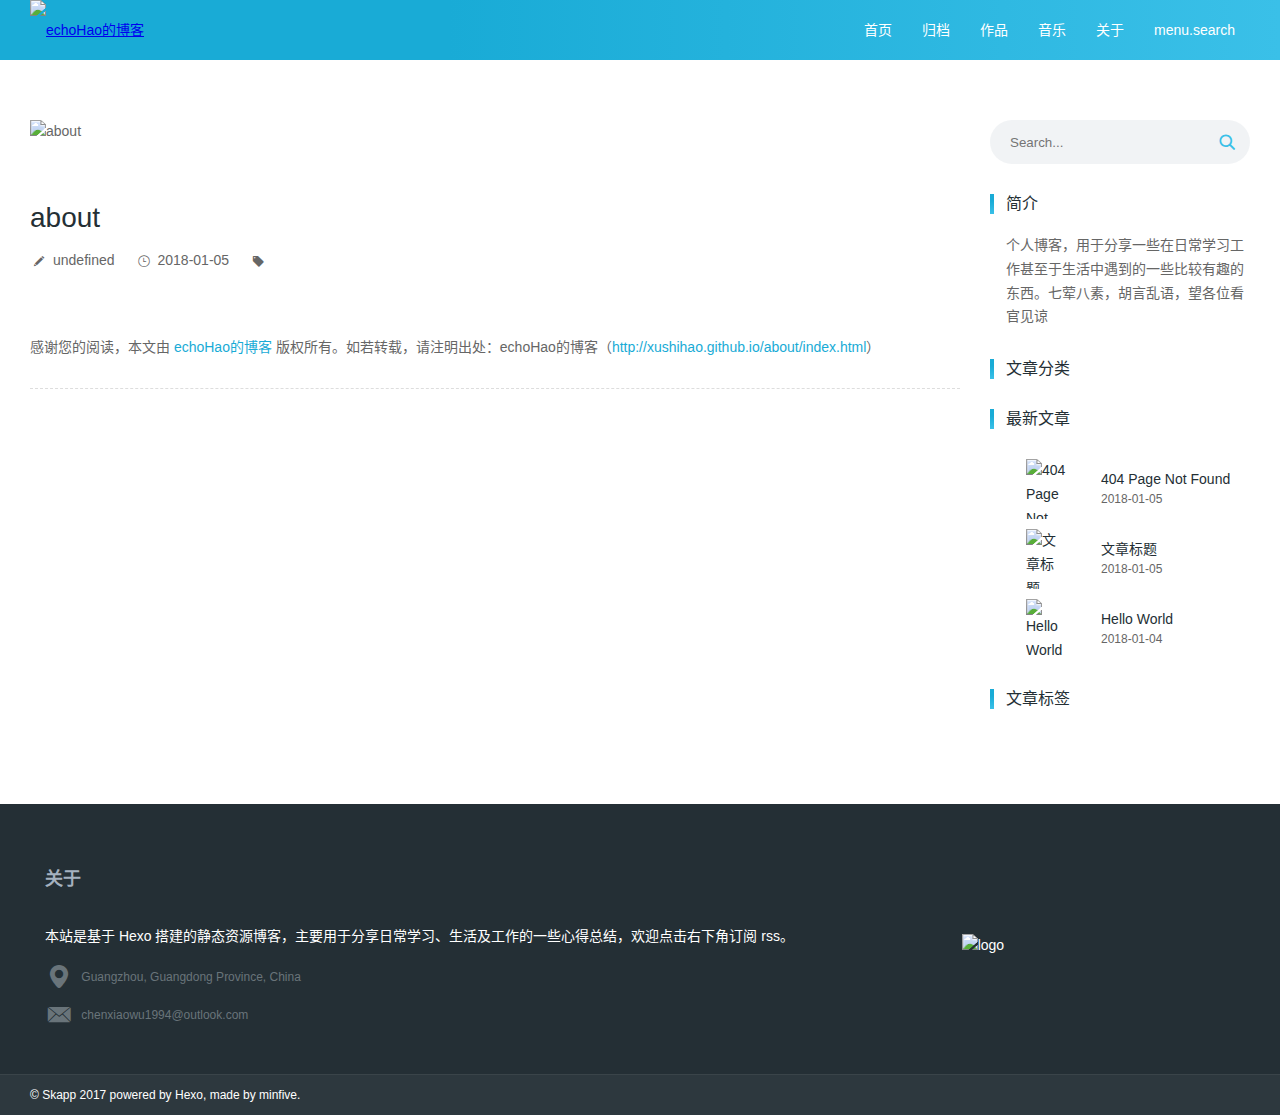
==== about/index.html @ d24c5138 "Site updated: 2018-01-05 17:15:19" ====
<!DOCTYPE html><html lang="zh-cn"><head><meta charset="utf-8"><title>about | echoHao的博客</title><meta http-equiv="X-UA-Compatible" content="IE=Edge,chrome=1"><meta name="viewport" content="width=device-width,initial-scale=1,maximum-scale=1,user-scalable=no"><meta name="format-detection" content="telephone=no"><meta name="author" content="xushihao"><meta name="designer" content="minfive"><meta name="keywords" content="minfive, minfive blog, 前端博客, 前端, 程序员, 前端开发, 全栈开发, node.js, javascript"><meta name="description" content="个人博客，用于分享一些在日常学习工作甚至于生活中遇到的一些比较有趣的东西。七荤八素，胡言乱语，望各位看官见谅"><meta name="apple-mobile-web-app-capable" content="yes"><meta name="apple-mobile-web-app-status-bar-style" content="black"><meta name="format-detection" content="telephone=yes"><meta name="mobile-web-app-capable" content="yes"><meta name="robots" content="all"><link rel="canonical" href="http://xushihao.github.io/about/index.html"><link rel="icon" type="image/png" href="http://oo12ugek5.bkt.clouddn.com/blog/images/favicon.ico" sizes="32x32"><link rel="stylesheet" href="/scss/base/index.css"><link rel="alternate" href="/atom.xml" title="echoHao的博客"><link rel="stylesheet" href="/scss/views/page/post.css"></head><body ontouchstart><div id="page-loading" class="page page-loading" style="background-image:url(http://oo12ugek5.bkt.clouddn.com/blog/images/loader.gif)"></div><div id="page" class="page js-hidden"><header class="page__small-header page__header--small"><nav class="page__navbar"><div class="page__container navbar-container"><a class="page__logo" href="/" title="echoHao的博客" alt="echoHao的博客"><img src="http://oo12ugek5.bkt.clouddn.com/images/logo-text-white.png" alt="echoHao的博客"></a><nav class="page__nav"><ul class="nav__list clearfix"><li class="nav__item"><a href="/" alt="首页" title="首页">首页</a></li><li class="nav__item"><a href="/archives" alt="归档" title="归档">归档</a></li><li class="nav__item"><a href="/demo" alt="作品" title="作品">作品</a></li><li class="nav__item"><a href="/music" alt="音乐" title="音乐">音乐</a></li><li class="nav__item"><a href="/about" alt="关于" title="关于">关于</a></li><li class="nav__item"><a href="/search" alt="menu.search" title="menu.search">menu.search</a></li></ul></nav><button class="page__menu-btn" type="button"><i class="iconfont icon-menu"></i></button></div></nav></header><main class="page__container page__main"><div class="page__content"><article class="page__post"><div class="post__cover"><img src="http://oo12ugek5.bkt.clouddn.com/images/default_cover.png" alt="about"></div><header class="post__info"><h1 class="post__title">about</h1><div class="post__mark"><div class="mark__block"><i class="mark__icon iconfont icon-write"></i><ul class="mark__list clearfix"><li class="mark__item"><a href="/">undefined</a></li></ul></div><div class="mark__block"><i class="mark__icon iconfont icon-time"></i><ul class="mark__list clearfix"><li class="mark__item"><span>2018-01-05</span></li></ul></div><div class="mark__block"><i class="mark__icon iconfont icon-tab"></i><ul class="mark__list clearfix"></ul></div></div></header><div class="post__content"><div class="post-announce">感谢您的阅读，本文由 <a href="http://xushihao.github.io">echoHao的博客</a> 版权所有。如若转载，请注明出处：echoHao的博客（<a href="http://xushihao.github.io/about/index.html">http://xushihao.github.io/about/index.html</a>）</div><div class="post__prevs"><div class="post__prev"></div><div class="post__prev post__prev--right"></div></div></div></article></div><aside class="page__sidebar"><form id="page-search-from" class="page__search-from" action="/search/"><label class="search-form__item"><input class="input" type="text" name="search" placeholder="Search..."> <i class="iconfont icon-search"></i></label></form><div class="sidebar__block"><h3 class="block__title">简介</h3><p class="block__text">个人博客，用于分享一些在日常学习工作甚至于生活中遇到的一些比较有趣的东西。七荤八素，胡言乱语，望各位看官见谅</p></div><div class="sidebar__block"><h3 class="block__title">文章分类</h3></div><div class="sidebar__block"><h3 class="block__title">最新文章</h3><ul class="block-list latest-post-list"><li class="latest-post-item"><a href="/2018/01/05/404/" title="404 Page Not Found"><div class="item__cover"><img src="http://oo12ugek5.bkt.clouddn.com/images/default_cover.png" alt="404 Page Not Found"></div><div class="item__info"><h3 class="item__title">404 Page Not Found</h3><span class="item__text">2018-01-05</span></div></a></li><li class="latest-post-item"><a href="/2018/01/05/文章标题/" title="文章标题"><div class="item__cover"><img src="http://oo12ugek5.bkt.clouddn.com/images/default_cover.png" alt="文章标题"></div><div class="item__info"><h3 class="item__title">文章标题</h3><span class="item__text">2018-01-05</span></div></a></li><li class="latest-post-item"><a href="/2018/01/04/hello-world/" title="Hello World"><div class="item__cover"><img src="http://oo12ugek5.bkt.clouddn.com/images/default_cover.png" alt="Hello World"></div><div class="item__info"><h3 class="item__title">Hello World</h3><span class="item__text">2018-01-04</span></div></a></li></ul></div><div class="sidebar__block"><h3 class="block__title">文章标签</h3><ul class="block-list tag-list clearfix"></ul></div></aside></main><footer class="page__footer"><section class="footer__top"><div class="page__container footer__container"><div class="footer-top__item footer-top__item--2"><h3 class="item__title">关于</h3><div class="item__content"><p class="item__text">本站是基于 Hexo 搭建的静态资源博客，主要用于分享日常学习、生活及工作的一些心得总结，欢迎点击右下角订阅 rss。</p><ul class="footer__contact-info"><li class="contact-info__item"><i class="iconfont icon-address"></i> <span>Guangzhou, Guangdong Province, China</span></li><li class="contact-info__item"><i class="iconfont icon-email2"></i> <span>chenxiaowu1994@outlook.com</span></li></ul></div></div><div class="footer-top__item footer__image"><img src="http://oo12ugek5.bkt.clouddn.com/images/qrcode.png" alt="logo" title="echoHao的博客"></div></div></section><section class="footer__bottom"><div class="page__container footer__container"><p class="footer__copyright">© <a href="https://github.com/Mrminfive/hexo-theme-skapp" target="_blank">Skapp</a> 2017 powered by <a href="http://hexo.io/" target="_blank">Hexo</a>, made by <a href="https://github.com/Mrminfive" target="_blank">minfive</a>.</p><ul class="footer__social-network clearfix"></ul></div></section></footer><div id="back-top" class="back-top back-top--hidden js-hidden"><i class="iconfont icon-top"></i></div></div><script src="/js/common.js"></script><script src="/js/page/post.js"></script><script async src="//dn-lbstatics.qbox.me/busuanzi/2.3/busuanzi.pure.mini.js"></script></body></html>
---- scss/base/index.css ----
@charset "UTF-8";@font-face{font-family:iconfont;src:url(../../fonts/iconfont.eot?t=1503327386217);src:url(../../fonts/iconfont.eot?t=1503327386217#iefix) format("embedded-opentype"),url(../../fonts/iconfont.woff?t=1503327386217) format("woff"),url(../../fonts/iconfont.ttf?t=1503327386217) format("truetype"),url(../../fonts/iconfont.svg?t=1503327386217#iconfont) format("svg")}.iconfont{font-family:iconfont!important;font-size:inherit;font-style:normal;-webkit-font-smoothing:antialiased;-moz-osx-font-smoothing:grayscale}.icon-enter:before{content:"\e608"}.icon-menu:before{content:"\e6c1"}.icon-eye:before{content:"\e6c0"}.icon-tab:before{content:"\e694"}.icon-twitter:before{content:"\e8aa"}.icon-search:before{content:"\e60d"}.icon-weibo:before{content:"\e67f"}.icon-comment:before{content:"\e69a"}.icon-time:before{content:"\e61e"}.icon-douban:before{content:"\e796"}.icon-zhihu:before{content:"\e619"}.icon-write:before{content:"\e605"}.icon-loader:before{content:"\e604"}.icon-address:before{content:"\e603"}.icon-share:before{content:"\e669"}.icon-like:before{content:"\e60f"}.icon-github:before{content:"\e600"}.icon-rss:before{content:"\e7ea"}.icon-email2:before{content:"\e63d"}.icon-next:before{content:"\e60c"}.icon-prev:before{content:"\e63f"}.icon-email:before{content:"\e665"}.icon-thanks:before{content:"\e6cc"}.icon-top:before{content:"\e6cd"}.icon-category:before{content:"\e622"}.icon-quotes:before{content:"\e63a"}.icon-facebook:before{content:"\e601"}.icon-in:before{content:"\e602"}*{box-sizing:border-box}body{margin:0;padding:0;font-family:-apple-system,BlinkMacSystemFont,"Segoe UI",Helvetica,Arial,"PingFang SC","Lantinghei SC","Microsoft Yahei","Hiragino Sans GB","Microsoft Sans Serif","WenQuanYi Micro Hei",sans;font-size:14px;color:#666;line-height:1.7;background-color:#fff}.link{font-size:inherit;text-decoration:none;transition:color .3s}.link:hover{color:#3ac0e8}.clearfix::after{content:'';display:table;clear:both}.js-open{display:block!important}.js-hidden{display:none!important}.js-ease-out-leave{transition:transform .5s ease-out,opacity .5s ease-out!important}.js-ease-out-enter-active{transform:translateY(0)!important;opacity:1!important}.js-ease-out-leave-active{transform:translateY(40px);opacity:0}@keyframes animations{0%{transform-origin:center bottom;transform:translateY(-80px) scale(0);opacity:0}25%{transform-origin:center bottom;transform:translateY(-120px) scale(.25);opacity:.25}60%{transform-origin:center;transform:translateY(0) scale(.6);opacity:.5}100%{transform-origin:center;transform:translateY(0) scale(1);opacity:1}}.js-animation{animation:animations 1s linear forwards}@media screen and (min-width:736px){body .page__main{padding-top:80px;padding-bottom:80px}}@media screen and (min-width:980px){body .page__container{width:950px}body .page__sidebar{width:260px;margin-top:0}body .page__content{-ms-flex:1;flex:1}}@media screen and (min-width:1280px){body .page__container{width:1250px}}.page{position:relative;display:-ms-flexbox;display:flex;-ms-flex-direction:column;flex-direction:column;min-height:100vh}.page__container{-ms-flex:1;flex:1;position:relative;width:100%;margin:0 auto;padding:0 15px}.page__main{display:-ms-flexbox;display:flex;-ms-flex-wrap:wrap;flex-wrap:wrap;padding-top:40px;padding-bottom:40px}.page__content{width:100%}.page__sidebar{width:100%;margin-top:60px}@media screen and (max-width:736px){body .page__header--small .nav__list{background:#19abd6;background:linear-gradient(to right,#19abd6 35%,#3ac0e8 100%)}body .page__menu-btn{display:inline-block}body .page__navbar{height:60px}body .page__nav{position:absolute;top:100%;left:0;width:100%;transform-origin:top;transform:translateY(-20%) scaleY(.8);opacity:0;z-index:-1;display:none}body .page__nav--open{transform:translateY(0) scaleY(1);opacity:1}body .page__nav .nav__list{border-top:1px solid rgba(255,255,255,.1);padding:0 15px}body .page__nav .nav__item{float:none;text-align:right;margin-top:10px}body .page__nav .nav__item>a{height:40px;line-height:40px}body .page__logo{margin:0}}.page__header{display:block;position:relative;height:350px;background:center no-repeat;background-size:cover;color:#fff}.page__header::before{content:'';position:absolute;height:100%;width:100%;background-color:rgba(64,84,90,.6)}.page__header--small .page__navbar{height:60px;background:#19abd6;background:linear-gradient(to right,#19abd6 35%,#3ac0e8 100%)}.page__header--small .page__logo{margin:0}.page__header--small .page__nav .nav__item a:hover{color:#0e627b}.page__small-header{height:40px}.page__navbar{position:fixed;top:0;left:0;width:100%;background-color:transparent;height:90px;transition:height .3s;z-index:100}.page__navbar .navbar-container{display:-ms-flexbox;display:flex;-ms-flex-pack:justify;justify-content:space-between;-ms-flex-align:center;align-items:center}.page__logo{display:block;height:60px;line-height:60px;margin:15px 0;text-align:center;transition:margin .3s}.page__logo>img{display:block;height:100%}.page__nav{transition:transform .3s,opacity .3s}.page__nav .nav__list{margin:0;padding:0;border-color:transparent;transition:border-color .3s}.page__nav .nav__item{float:left;list-style:none}.page__nav .nav__item>a{display:block;height:60px;line-height:60px;padding:0 15px;font-size:inherit;text-decoration:none;transition:color .3s;color:#fff}.page__nav .nav__item>a:hover{color:#19abd6}.page__info{position:absolute;left:0;top:calc(50% + 45px);transform:translateY(-50%);display:block;width:100%;text-align:center}.page__info .info__title{margin:0;font-size:30px;font-weight:700;line-height:1.1}.page__info .info__hr{margin:20px auto;height:2px;width:160px;border:0;color:#19abd6;background:#19abd6;background:linear-gradient(to right,#19abd6 35%,#3ac0e8 100%)}.page__info .info__desc{font-size:14px}.page__menu-btn{display:none;border:0;background:0 0;outline:0;-webkit-appearance:none;-moz-appearance:none;appearance:none;cursor:pointer;padding:10px;color:#fff;font-size:28px}.page__menu-btn>i{display:block}.page__paginator{margin-top:45px;line-height:1;text-align:center}.paginator__list{display:inline-block;margin:0;padding:0;list-style:none}.paginator__item{float:left}.paginator__item+.paginator__item{margin-left:5px}.paginator__item>a{display:block;height:32px;width:32px;text-align:center;line-height:32px;border-radius:50%;overflow:hidden;background-color:#d8e5f3;color:#40545a;text-decoration:none;transition:background .3s}.paginator__item>a:hover{background-color:#8ab1db}.paginator__item>span{display:block;height:32px;width:32px;text-align:center;line-height:32px;border-radius:50%;overflow:hidden;background-color:transparent;color:#40545a;text-decoration:none}.page__search-from{display:block;font-size:12px}.page__search-from .search-form__item{position:relative;display:block}.page__search-from .search-form__item>input{display:block;width:100%;height:44px;padding:8px 46px 8px 20px;outline:0;color:inherit;border:none;border-radius:22px;-webkit-appearance:none;-moz-appearance:none;appearance:none;background-color:rgba(164,177,191,.15);box-shadow:none;transition:box-shadow .3s}.page__search-from .search-form__item>input:focus,.page__search-from .search-form__item>input:hover{box-shadow:inset 0 0 0 2px #3ac0e8}.page__search-from .search-form__item>i{position:absolute;top:50%;right:14px;transform:translateY(-50%);font-size:18px;color:#3ac0e8}.sidebar__img{display:block;width:100%;max-width:240px;margin:0 auto 30px}.sidebar__img>img{display:block;width:100%;height:auto}.sidebar__block{position:relative;display:block;width:100%}.sidebar__block .block__title{position:relative;color:#242f35;font-size:16px;padding-left:16px;margin:30px auto 20px;font-weight:400;height:20px;line-height:20px}.sidebar__block .block__title:before{content:'';display:block;position:absolute;width:4px;height:100%;top:0;left:0;z-index:-1;background:#19abd6;background:linear-gradient(to bottom,#19abd6 35%,#3ac0e8 100%) left center no-repeat;background-size:100%}.sidebar__block .block__text{margin:0;padding-left:16px}.sidebar__block .block-list{margin:0;margin-top:30px;padding:0;padding-left:16px;width:100%;color:#242f35}.sidebar__block .block-list-item{list-style:none;width:100%;padding-bottom:10px;border-bottom:1px dotted #d8e5f3}.sidebar__block .block-list-item+.block-list-item{margin-top:10px}.sidebar__block .block-list-item .block-list-link{font-size:inherit;text-decoration:none;transition:color .3s;color:#242f35}.sidebar__block .block-list-item .block-list-link:hover{color:#19abd6}.sidebar__block .block-list-item .block-list-count{margin-left:5px;color:#19abd6}.sidebar__block .block-list-item .block-list-count::before{content:'('}.sidebar__block .block-list-item .block-list-count::after{content:')'}.sidebar__block .tag-list{margin-top:-5px;margin-right:-10px}.sidebar__block .tag-item{float:left;list-style:none;margin-right:10px;margin-top:5px}.sidebar__block .tag-link{display:block;height:34px;border:2px solid #d8e5f3;border-radius:34px;font-size:12px;line-height:24px;color:#242f35;padding:4px 10px;text-decoration:none;transition:color .3s,border-color .3s}.sidebar__block .tag-link:hover{color:#19abd6;border-color:#19abd6}.sidebar__block .latest-post-item{list-style:none;width:100%}.sidebar__block .latest-post-item+.latest-post-item{margin-top:10px}.sidebar__block .latest-post-item>a{display:-ms-flexbox;display:flex;-ms-flex-align:center;align-items:center;width:100%;text-decoration:none;color:#242f35}.sidebar__block .latest-post-item>a:hover .item__title{color:#19abd6}.sidebar__block .latest-post-item .item__cover{position:relative;display:block;width:80px;height:60px;overflow:hidden}.sidebar__block .latest-post-item .item__cover>img{position:absolute;top:50%;left:50%;transform:translate(-50%,-50%);display:block;height:100%}.sidebar__block .latest-post-item .item__info{display:block;width:calc(100% - 80px);padding:8px 15px;line-height:1.4}.sidebar__block .latest-post-item .item__title{margin:0;font-weight:400;font-size:14px;overflow:hidden;text-overflow:ellipsis;white-space:nowrap;transition:color .3s}.sidebar__block .latest-post-item .item__text{font-size:12px;color:#666;overflow:hidden;text-overflow:ellipsis;white-space:nowrap}@media screen and (max-width:980px){body .footer__bottom{padding:30px 0}body .footer__container{-ms-flex-direction:column;flex-direction:column}body .footer__copyright{margin-bottom:10px}}.footer__top{padding:30px 0;background-color:#242f35;border-bottom:1px solid rgba(255,255,255,.1);color:#fff}.footer__top .footer__container{-ms-flex-align:start;align-items:flex-start}.footer__bottom{display:block;background-color:#2d383e;color:#fff;padding:10px 0}.footer__bottom a{font-size:inherit;text-decoration:none;transition:color .3s;color:#fff}.footer__bottom a:hover{color:#19abd6}.footer__container{display:-ms-flexbox;display:flex;-ms-flex-pack:justify;justify-content:space-between;-ms-flex-align:center;align-items:center}.footer-top__item,.footer-top__item--2{-ms-flex:1;flex:1;width:100%;padding:0 15px 15px}.footer-top__item--2{-ms-flex:2;flex:2}.footer-top__item .item__title,.footer-top__item--2 .item__title{color:#a4b1bf;font-size:18px;margin:30px 0;text-transform:capitalize}.footer-top__list{list-style:none;margin:0;padding:0}.footer-top__list .list-item+.list-item{margin-top:12px}.footer-top__list .list-item>a{font-size:inherit;text-decoration:none;transition:color .3s;color:#fff}.footer-top__list .list-item>a:hover{color:#19abd6}.footer__contact-info{margin:0;padding:0;list-style:none;line-height:1}.footer__contact-info .contact-info__item{color:#69747a;font-size:12px}.footer__contact-info .contact-info__item+.contact-info__item{margin-top:10px}.footer__contact-info .contact-info__item i{font-size:28px;margin-right:5px;vertical-align:middle}.footer__contact-info .contact-info__item span{vertical-align:middle}.footer__image{display:-ms-flexbox;display:flex;-ms-flex-align:center;align-items:center;-ms-flex-pack:center;justify-content:center;-ms-flex-item-align:stretch;align-self:stretch}.footer__image>img{display:block;width:100%;height:auto;max-width:160px;margin-top:30px}.footer__copyright{margin:0;font-size:12px;text-align:center}.footer__social-network{margin:0;padding:0;list-style:none;font-size:24px;line-height:1.2}.footer__social-network .social-network__item{float:left;transition:transform .3s}.footer__social-network .social-network__item:hover{transform:rotate(360deg)}.footer__social-network .social-network__item+.social-network__item{margin-left:15px}.back-top{position:fixed;display:block;width:50px;height:50px;font-size:25px;right:1em;bottom:3em;text-align:center;color:#fff;transition:background .3s,opacity .3s;background:#19abd6;background:linear-gradient(to right,#19abd6 35%,#3ac0e8 100%);background-size:200% auto;border-radius:50%;cursor:pointer;opacity:1;z-index:100}.back-top:hover{background-position:right center}.back-top>i{display:inline-block;line-height:50px}.back-top--hidden{opacity:0}.page-loading{background:center no-repeat;background-size:auto}
---- scss/views/page/post.css ----
.clearfix::after{content:'';display:table;clear:both}@media screen and (min-width:980px){body .page__post{margin-right:30px}}.page__content{overflow:hidden}.post__cover{width:100%}.post__cover>img{display:block;width:100%}.post__info{margin:60px 0}.post__title{font-size:2em;color:#242f35;margin:.5em 0;font-weight:400;line-height:1}.post__mark{display:-ms-flexbox;display:flex;width:100%;-ms-flex-wrap:wrap;flex-wrap:wrap}.mark__block{display:-ms-flexbox;display:flex;-ms-flex-align:center;align-items:center;margin-right:15px}.mark__block .mark__icon{font-size:18px;margin-right:5px}.mark__block .mark__list{list-style:none;margin:0;padding:0}.mark__block .mark__item{float:left;margin-right:5px}.mark__block .mark__item>span{vertical-align:middle}.mark__block .mark__item>a{font-size:inherit;text-decoration:none;transition:color .3s;color:#666;vertical-align:middle}.mark__block .mark__item>a:hover{color:#19abd6}.mark__block .mark__item:not(:last-child)::after{display:inline-block;content:','}.post__content{word-wrap:break-word;overflow-wrap:break-word}.post__content h1{font-size:2em}.post__content h2{font-size:1.8em}.post__content h3{font-size:1.6em}.post__content h4{font-size:1.4em}.post__content h5{font-size:1.2em}.post__content h6{font-size:1em}.post__content a,.post__content abbr,.post__content acronym,.post__content address,.post__content applet,.post__content big,.post__content blockquote,.post__content body,.post__content caption,.post__content cite,.post__content code,.post__content dd,.post__content del,.post__content dfn,.post__content div,.post__content dl,.post__content dt,.post__content em,.post__content fieldset,.post__content form,.post__content h1,.post__content h2,.post__content h3,.post__content h4,.post__content h5,.post__content h6,.post__content html,.post__content iframe,.post__content img,.post__content ins,.post__content kbd,.post__content label,.post__content legend,.post__content li,.post__content object,.post__content ol,.post__content p,.post__content pre,.post__content q,.post__content s,.post__content samp,.post__content small,.post__content span,.post__content strike,.post__content strong,.post__content sub,.post__content sup,.post__content table,.post__content tbody,.post__content td,.post__content tfoot,.post__content th,.post__content thead,.post__content tr,.post__content tt,.post__content ul,.post__content var{margin:0;padding:0;border:0;outline:0;font-family:inherit;vertical-align:baseline}.post__content blockquote,.post__content dl,.post__content h1,.post__content h2,.post__content h3,.post__content h4,.post__content h5,.post__content h6,.post__content img,.post__content ol,.post__content p,.post__content ul{margin:0;outline:0;border:0}.post__content blockquote:not(:last-child),.post__content dl:not(:last-child),.post__content h1:not(:last-child),.post__content h2:not(:last-child),.post__content h3:not(:last-child),.post__content h4:not(:last-child),.post__content h5:not(:last-child),.post__content h6:not(:last-child),.post__content img:not(:last-child),.post__content ol:not(:last-child),.post__content p:not(:last-child),.post__content ul:not(:last-child){margin-bottom:21px}.post__content h1,.post__content h2,.post__content h3,.post__content h4,.post__content h5,.post__content h6{line-height:1;font-weight:400;color:#242f35;margin-top:35px}.post__content dl,.post__content ol,.post__content ul{padding-left:1.5em}.post__content blockquote{position:relative;padding:1.5em;border-left:5px solid #e4e4e4;background-color:rgba(164,177,191,.1);overflow:hidden}.post__content a{color:#19abd6;transition:color .3s;text-decoration:none}.post__content a:active,.post__content a:hover{color:#3ac0e8;text-decoration:underline}.post__content .highlight{background-color:#272822;margin:21px 0;color:#fff;padding:.5em;-webkit-overflow-scrolling:touch;overflow:auto}.post__content .highlight+.post__content .highlight{margin:10px 0}.post__content .highlight+.post__content .highlight:last-child{margin-bottom:21px}.post__content .highlight table{width:auto;margin:0;border:0}.post__content .highlight table tr td,.post__content .highlight table tr th{border:0;padding:0;background-color:transparent!important}.post__content .highlight .line{height:22px}.post__content .highlight .gutter pre{min-width:18px;margin-right:.8em;text-align:right;color:#8f908a}.post__content .highlight .code .tag .name{color:#f92672}.post__content .highlight .code .tag .attr{color:#74e22e}.post__content .highlight .code .tag .string{color:#e6db74}.post__content .highlight .code .comment{color:#75715e}.post__content .highlight .code .keyword{color:#66d9ef}.post__content .highlight .code .attr{color:#e6db74}.post__content .highlight .code .literal,.post__content .highlight .code .number{color:#ae81ff}.post__content .highlight .code .string{color:#e6db74}.post__content .highlight .code .built_in{color:#66d9ef}.post__content .highlight .code .function{color:#66d9ef}.post__content .highlight .code .function .params{color:#fd9720}.post__content code{padding:0 .4em;margin:0;background-color:rgba(27,31,35,.05);border-radius:3px;font-weight:400;word-break:break-all}.post__content hr{border:0;border-top:1px solid #e4e4e4;margin:1.5em 0}.post__content img{max-width:100%}.post__content img:not(:last-child){margin-bottom:10px}.post__content table{width:100%;border:1px solid #d8e5f3;border-collapse:collapse}.post__content table th{font-weight:700}.post__content table td,.post__content table th{padding:.5em;text-align:left;border:1px solid #ddd}.post__content table tbody>tr:nth-child(2n+1)>td{background-color:rgba(102,128,153,.05)}.post__content .post-announce{margin:2em 0}.post__content .post__prevs{display:-ms-flexbox;display:flex;width:100%;font-size:0;font-weight:700;padding-top:10px;border-top:1px dashed #ddd}.post__content .post__prev{-ms-flex:1 0 0;flex:1 0 0;overflow:hidden}.post__content .post__prev>a{font-size:14px;display:inline-block;max-width:100%;overflow:hidden;text-overflow:ellipsis;white-space:nowrap;color:#666;text-decoration:none;cursor:pointer;transition:color .3s;text-decoration:none}.post__content .post__prev>a.actived{color:#3ac0e8}.post__content .post__prev>a:active,.post__content .post__prev>a:hover{color:#3ac0e8}.post__content .post__prev>a>i{font-size:16px}.post__content .post__prev--right{text-align:right}
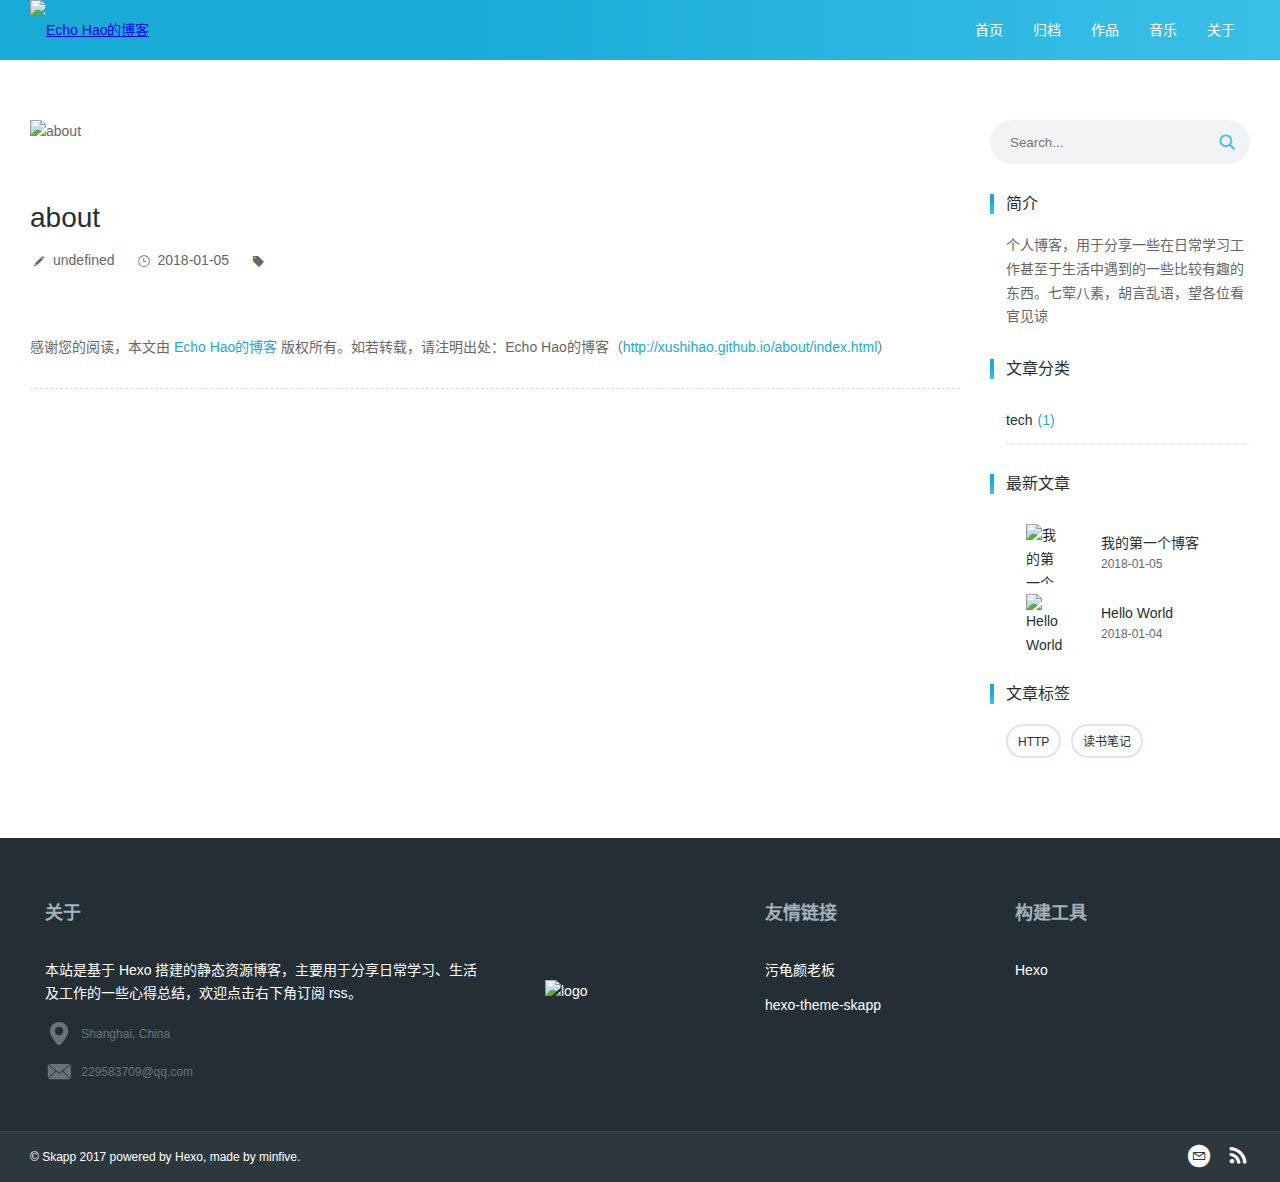
==== commit 0d5d436a: "Site updated: 2018-01-05 18:55:12" ====
--- a/about/index.html
+++ b/about/index.html
@@ -1 +1 @@
-<!DOCTYPE html><html lang="zh-cn"><head><meta charset="utf-8"><title>about | echoHao的博客</title><meta http-equiv="X-UA-Compatible" content="IE=Edge,chrome=1"><meta name="viewport" content="width=device-width,initial-scale=1,maximum-scale=1,user-scalable=no"><meta name="format-detection" content="telephone=no"><meta name="author" content="xushihao"><meta name="designer" content="minfive"><meta name="keywords" content="minfive, minfive blog, 前端博客, 前端, 程序员, 前端开发, 全栈开发, node.js, javascript"><meta name="description" content="个人博客，用于分享一些在日常学习工作甚至于生活中遇到的一些比较有趣的东西。七荤八素，胡言乱语，望各位看官见谅"><meta name="apple-mobile-web-app-capable" content="yes"><meta name="apple-mobile-web-app-status-bar-style" content="black"><meta name="format-detection" content="telephone=yes"><meta name="mobile-web-app-capable" content="yes"><meta name="robots" content="all"><link rel="canonical" href="http://xushihao.github.io/about/index.html"><link rel="icon" type="image/png" href="http://oo12ugek5.bkt.clouddn.com/blog/images/favicon.ico" sizes="32x32"><link rel="stylesheet" href="/scss/base/index.css"><link rel="alternate" href="/atom.xml" title="echoHao的博客"><link rel="stylesheet" href="/scss/views/page/post.css"></head><body ontouchstart><div id="page-loading" class="page page-loading" style="background-image:url(http://oo12ugek5.bkt.clouddn.com/blog/images/loader.gif)"></div><div id="page" class="page js-hidden"><header class="page__small-header page__header--small"><nav class="page__navbar"><div class="page__container navbar-container"><a class="page__logo" href="/" title="echoHao的博客" alt="echoHao的博客"><img src="http://oo12ugek5.bkt.clouddn.com/images/logo-text-white.png" alt="echoHao的博客"></a><nav class="page__nav"><ul class="nav__list clearfix"><li class="nav__item"><a href="/" alt="首页" title="首页">首页</a></li><li class="nav__item"><a href="/archives" alt="归档" title="归档">归档</a></li><li class="nav__item"><a href="/demo" alt="作品" title="作品">作品</a></li><li class="nav__item"><a href="/music" alt="音乐" title="音乐">音乐</a></li><li class="nav__item"><a href="/about" alt="关于" title="关于">关于</a></li><li class="nav__item"><a href="/search" alt="menu.search" title="menu.search">menu.search</a></li></ul></nav><button class="page__menu-btn" type="button"><i class="iconfont icon-menu"></i></button></div></nav></header><main class="page__container page__main"><div class="page__content"><article class="page__post"><div class="post__cover"><img src="http://oo12ugek5.bkt.clouddn.com/images/default_cover.png" alt="about"></div><header class="post__info"><h1 class="post__title">about</h1><div class="post__mark"><div class="mark__block"><i class="mark__icon iconfont icon-write"></i><ul class="mark__list clearfix"><li class="mark__item"><a href="/">undefined</a></li></ul></div><div class="mark__block"><i class="mark__icon iconfont icon-time"></i><ul class="mark__list clearfix"><li class="mark__item"><span>2018-01-05</span></li></ul></div><div class="mark__block"><i class="mark__icon iconfont icon-tab"></i><ul class="mark__list clearfix"></ul></div></div></header><div class="post__content"><div class="post-announce">感谢您的阅读，本文由 <a href="http://xushihao.github.io">echoHao的博客</a> 版权所有。如若转载，请注明出处：echoHao的博客（<a href="http://xushihao.github.io/about/index.html">http://xushihao.github.io/about/index.html</a>）</div><div class="post__prevs"><div class="post__prev"></div><div class="post__prev post__prev--right"></div></div></div></article></div><aside class="page__sidebar"><form id="page-search-from" class="page__search-from" action="/search/"><label class="search-form__item"><input class="input" type="text" name="search" placeholder="Search..."> <i class="iconfont icon-search"></i></label></form><div class="sidebar__block"><h3 class="block__title">简介</h3><p class="block__text">个人博客，用于分享一些在日常学习工作甚至于生活中遇到的一些比较有趣的东西。七荤八素，胡言乱语，望各位看官见谅</p></div><div class="sidebar__block"><h3 class="block__title">文章分类</h3></div><div class="sidebar__block"><h3 class="block__title">最新文章</h3><ul class="block-list latest-post-list"><li class="latest-post-item"><a href="/2018/01/05/404/" title="404 Page Not Found"><div class="item__cover"><img src="http://oo12ugek5.bkt.clouddn.com/images/default_cover.png" alt="404 Page Not Found"></div><div class="item__info"><h3 class="item__title">404 Page Not Found</h3><span class="item__text">2018-01-05</span></div></a></li><li class="latest-post-item"><a href="/2018/01/05/文章标题/" title="文章标题"><div class="item__cover"><img src="http://oo12ugek5.bkt.clouddn.com/images/default_cover.png" alt="文章标题"></div><div class="item__info"><h3 class="item__title">文章标题</h3><span class="item__text">2018-01-05</span></div></a></li><li class="latest-post-item"><a href="/2018/01/04/hello-world/" title="Hello World"><div class="item__cover"><img src="http://oo12ugek5.bkt.clouddn.com/images/default_cover.png" alt="Hello World"></div><div class="item__info"><h3 class="item__title">Hello World</h3><span class="item__text">2018-01-04</span></div></a></li></ul></div><div class="sidebar__block"><h3 class="block__title">文章标签</h3><ul class="block-list tag-list clearfix"></ul></div></aside></main><footer class="page__footer"><section class="footer__top"><div class="page__container footer__container"><div class="footer-top__item footer-top__item--2"><h3 class="item__title">关于</h3><div class="item__content"><p class="item__text">本站是基于 Hexo 搭建的静态资源博客，主要用于分享日常学习、生活及工作的一些心得总结，欢迎点击右下角订阅 rss。</p><ul class="footer__contact-info"><li class="contact-info__item"><i class="iconfont icon-address"></i> <span>Guangzhou, Guangdong Province, China</span></li><li class="contact-info__item"><i class="iconfont icon-email2"></i> <span>chenxiaowu1994@outlook.com</span></li></ul></div></div><div class="footer-top__item footer__image"><img src="http://oo12ugek5.bkt.clouddn.com/images/qrcode.png" alt="logo" title="echoHao的博客"></div></div></section><section class="footer__bottom"><div class="page__container footer__container"><p class="footer__copyright">© <a href="https://github.com/Mrminfive/hexo-theme-skapp" target="_blank">Skapp</a> 2017 powered by <a href="http://hexo.io/" target="_blank">Hexo</a>, made by <a href="https://github.com/Mrminfive" target="_blank">minfive</a>.</p><ul class="footer__social-network clearfix"></ul></div></section></footer><div id="back-top" class="back-top back-top--hidden js-hidden"><i class="iconfont icon-top"></i></div></div><script src="/js/common.js"></script><script src="/js/page/post.js"></script><script async src="//dn-lbstatics.qbox.me/busuanzi/2.3/busuanzi.pure.mini.js"></script></body></html>+<!DOCTYPE html><html lang="zh-cn"><head><meta charset="utf-8"><title>about | Echo Hao的博客</title><meta http-equiv="X-UA-Compatible" content="IE=Edge,chrome=1"><meta name="viewport" content="width=device-width,initial-scale=1,maximum-scale=1,user-scalable=no"><meta name="format-detection" content="telephone=no"><meta name="author" content="[object Object]"><meta name="designer" content="minfive"><meta name="keywords" content="minfive, minfive blog, 前端博客, 前端, 程序员, 前端开发, 全栈开发, node.js, javascript"><meta name="description" content="个人博客，用于分享一些在日常学习工作甚至于生活中遇到的一些比较有趣的东西。七荤八素，胡言乱语，望各位看官见谅"><meta name="apple-mobile-web-app-capable" content="yes"><meta name="apple-mobile-web-app-status-bar-style" content="black"><meta name="format-detection" content="telephone=yes"><meta name="mobile-web-app-capable" content="yes"><meta name="robots" content="all"><link rel="canonical" href="http://xushihao.github.io/about/index.html"><link rel="icon" type="image/png" href="http://oo12ugek5.bkt.clouddn.com/blog/images/favicon.ico" sizes="32x32"><link rel="stylesheet" href="/scss/base/index.css"><link rel="alternate" href="/atom.xml" title="Echo Hao的博客"><link rel="stylesheet" href="/scss/views/page/post.css"></head><body ontouchstart><div id="page-loading" class="page page-loading" style="background-image:url(http://oo12ugek5.bkt.clouddn.com/blog/images/loader.gif)"></div><div id="page" class="page js-hidden"><header class="page__small-header page__header--small"><nav class="page__navbar"><div class="page__container navbar-container"><a class="page__logo" href="/" title="Echo Hao的博客" alt="Echo Hao的博客"><img src="http://oo12ugek5.bkt.clouddn.com/images/logo-text-white.png" alt="Echo Hao的博客"></a><nav class="page__nav"><ul class="nav__list clearfix"><li class="nav__item"><a href="/" alt="首页" title="首页">首页</a></li><li class="nav__item"><a href="/archives" alt="归档" title="归档">归档</a></li><li class="nav__item"><a href="/demo" alt="作品" title="作品">作品</a></li><li class="nav__item"><a href="/music" alt="音乐" title="音乐">音乐</a></li><li class="nav__item"><a href="/about" alt="关于" title="关于">关于</a></li></ul></nav><button class="page__menu-btn" type="button"><i class="iconfont icon-menu"></i></button></div></nav></header><main class="page__container page__main"><div class="page__content"><article class="page__post"><div class="post__cover"><img src="http://oo12ugek5.bkt.clouddn.com/images/default_cover.png" alt="about"></div><header class="post__info"><h1 class="post__title">about</h1><div class="post__mark"><div class="mark__block"><i class="mark__icon iconfont icon-write"></i><ul class="mark__list clearfix"><li class="mark__item"><a href="/">undefined</a></li></ul></div><div class="mark__block"><i class="mark__icon iconfont icon-time"></i><ul class="mark__list clearfix"><li class="mark__item"><span>2018-01-05</span></li></ul></div><div class="mark__block"><i class="mark__icon iconfont icon-tab"></i><ul class="mark__list clearfix"></ul></div></div></header><div class="post__content"><div class="post-announce">感谢您的阅读，本文由 <a href="http://xushihao.github.io">Echo Hao的博客</a> 版权所有。如若转载，请注明出处：Echo Hao的博客（<a href="http://xushihao.github.io/about/index.html">http://xushihao.github.io/about/index.html</a>）</div><div class="post__prevs"><div class="post__prev"></div><div class="post__prev post__prev--right"></div></div></div></article></div><aside class="page__sidebar"><form id="page-search-from" class="page__search-from" action="/search/"><label class="search-form__item"><input class="input" type="text" name="search" placeholder="Search..."> <i class="iconfont icon-search"></i></label></form><div class="sidebar__block"><h3 class="block__title">简介</h3><p class="block__text">个人博客，用于分享一些在日常学习工作甚至于生活中遇到的一些比较有趣的东西。七荤八素，胡言乱语，望各位看官见谅</p></div><div class="sidebar__block"><h3 class="block__title">文章分类</h3><ul class="block-list"><li class="block-list-item"><a class="block-list-link" href="/categories/tech/">tech</a><span class="block-list-count">1</span></li></ul></div><div class="sidebar__block"><h3 class="block__title">最新文章</h3><ul class="block-list latest-post-list"><li class="latest-post-item"><a href="/2018/01/05/文章标题/" title="我的第一个博客"><div class="item__cover"><img src="http://oo12ugek5.bkt.clouddn.com/images/default_cover.png" alt="我的第一个博客"></div><div class="item__info"><h3 class="item__title">我的第一个博客</h3><span class="item__text">2018-01-05</span></div></a></li><li class="latest-post-item"><a href="/2018/01/04/hello-world/" title="Hello World"><div class="item__cover"><img src="http://oo12ugek5.bkt.clouddn.com/images/default_cover.png" alt="Hello World"></div><div class="item__info"><h3 class="item__title">Hello World</h3><span class="item__text">2018-01-04</span></div></a></li></ul></div><div class="sidebar__block"><h3 class="block__title">文章标签</h3><ul class="block-list tag-list clearfix"><li class="tag-item"><a class="tag-link" href="/tags/HTTP/">HTTP</a></li><li class="tag-item"><a class="tag-link" href="/tags/读书笔记/">读书笔记</a></li></ul></div></aside></main><footer class="page__footer"><section class="footer__top"><div class="page__container footer__container"><div class="footer-top__item footer-top__item--2"><h3 class="item__title">关于</h3><div class="item__content"><p class="item__text">本站是基于 Hexo 搭建的静态资源博客，主要用于分享日常学习、生活及工作的一些心得总结，欢迎点击右下角订阅 rss。</p><ul class="footer__contact-info"><li class="contact-info__item"><i class="iconfont icon-address"></i> <span>Shanghai, China</span></li><li class="contact-info__item"><i class="iconfont icon-email2"></i> <span>229583709@qq.com</span></li></ul></div></div><div class="footer-top__item footer__image"><img src="http://ws1.sinaimg.cn/large/006iZ6XHgy1fn5wvgtn4fj30ad0adgml.jpg" alt="logo" title="Echo Hao的博客"></div><div class="footer-top__item"><h3 class="item__title">友情链接</h3><div class="item__content"><ul class="footer-top__list"><li class="list-item"><a href="http://kingars.com/" title="资深安卓开发工程师" target="_blank">污龟颜老板</a></li><li class="list-item"><a href="https://github.com/Mrminfive/hexo-theme-skapp" title="hexo-theme-skapp" target="_blank">hexo-theme-skapp</a></li></ul></div></div><div class="footer-top__item"><h3 class="item__title">构建工具</h3><div class="item__content"><ul class="footer-top__list"><li class="list-item"><a href="https://hexo.io/" title="Blog Framework" target="_blank">Hexo</a></li></ul></div></div></div></section><section class="footer__bottom"><div class="page__container footer__container"><p class="footer__copyright">© <a href="https://github.com/Mrminfive/hexo-theme-skapp" target="_blank">Skapp</a> 2017 powered by <a href="http://hexo.io/" target="_blank">Hexo</a>, made by <a href="https://github.com/Mrminfive" target="_blank">minfive</a>.</p><ul class="footer__social-network clearfix"><li class="social-network__item"><a href="https://github.com/xushihao" target="_blank"><i class="iconfont"></i></a></li><li class="social-network__item"><a href="mailto:229583709@qq.com" target="_blank" title="email"><i class="iconfont icon-email"></i></a></li><li class="social-network__item"><a href="/atom.xml" target="_blank" title="rss"><i class="iconfont icon-rss"></i></a></li></ul></div></section></footer><div id="back-top" class="back-top back-top--hidden js-hidden"><i class="iconfont icon-top"></i></div></div><script src="/js/common.js"></script><script src="/js/page/post.js"></script><script async src="//dn-lbstatics.qbox.me/busuanzi/2.3/busuanzi.pure.mini.js"></script></body></html>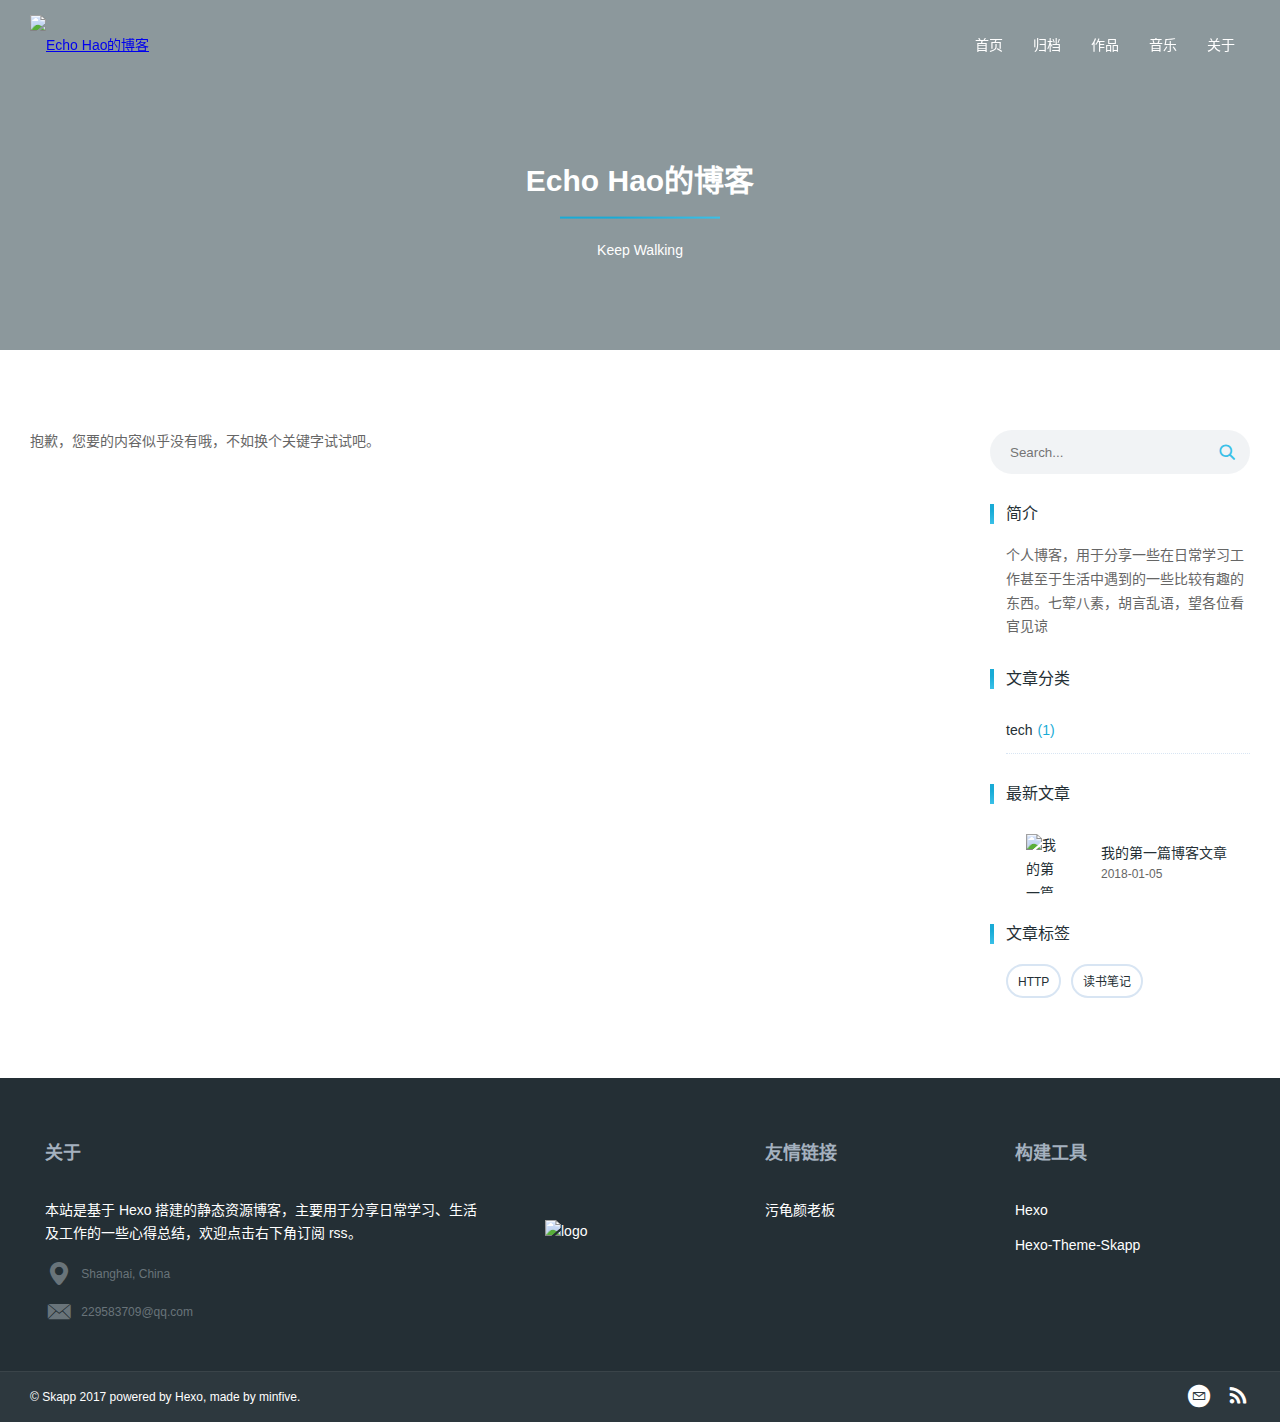
==== commit 215c7c59: "Site updated: 2018-01-08 11:12:45" ====
--- a/about/index.html
+++ b/about/index.html
@@ -1 +1 @@
-<!DOCTYPE html><html lang="zh-cn"><head><meta charset="utf-8"><title>about | Echo Hao的博客</title><meta http-equiv="X-UA-Compatible" content="IE=Edge,chrome=1"><meta name="viewport" content="width=device-width,initial-scale=1,maximum-scale=1,user-scalable=no"><meta name="format-detection" content="telephone=no"><meta name="author" content="[object Object]"><meta name="designer" content="minfive"><meta name="keywords" content="minfive, minfive blog, 前端博客, 前端, 程序员, 前端开发, 全栈开发, node.js, javascript"><meta name="description" content="个人博客，用于分享一些在日常学习工作甚至于生活中遇到的一些比较有趣的东西。七荤八素，胡言乱语，望各位看官见谅"><meta name="apple-mobile-web-app-capable" content="yes"><meta name="apple-mobile-web-app-status-bar-style" content="black"><meta name="format-detection" content="telephone=yes"><meta name="mobile-web-app-capable" content="yes"><meta name="robots" content="all"><link rel="canonical" href="http://xushihao.github.io/about/index.html"><link rel="icon" type="image/png" href="http://oo12ugek5.bkt.clouddn.com/blog/images/favicon.ico" sizes="32x32"><link rel="stylesheet" href="/scss/base/index.css"><link rel="alternate" href="/atom.xml" title="Echo Hao的博客"><link rel="stylesheet" href="/scss/views/page/post.css"></head><body ontouchstart><div id="page-loading" class="page page-loading" style="background-image:url(http://oo12ugek5.bkt.clouddn.com/blog/images/loader.gif)"></div><div id="page" class="page js-hidden"><header class="page__small-header page__header--small"><nav class="page__navbar"><div class="page__container navbar-container"><a class="page__logo" href="/" title="Echo Hao的博客" alt="Echo Hao的博客"><img src="http://oo12ugek5.bkt.clouddn.com/images/logo-text-white.png" alt="Echo Hao的博客"></a><nav class="page__nav"><ul class="nav__list clearfix"><li class="nav__item"><a href="/" alt="首页" title="首页">首页</a></li><li class="nav__item"><a href="/archives" alt="归档" title="归档">归档</a></li><li class="nav__item"><a href="/demo" alt="作品" title="作品">作品</a></li><li class="nav__item"><a href="/music" alt="音乐" title="音乐">音乐</a></li><li class="nav__item"><a href="/about" alt="关于" title="关于">关于</a></li></ul></nav><button class="page__menu-btn" type="button"><i class="iconfont icon-menu"></i></button></div></nav></header><main class="page__container page__main"><div class="page__content"><article class="page__post"><div class="post__cover"><img src="http://oo12ugek5.bkt.clouddn.com/images/default_cover.png" alt="about"></div><header class="post__info"><h1 class="post__title">about</h1><div class="post__mark"><div class="mark__block"><i class="mark__icon iconfont icon-write"></i><ul class="mark__list clearfix"><li class="mark__item"><a href="/">undefined</a></li></ul></div><div class="mark__block"><i class="mark__icon iconfont icon-time"></i><ul class="mark__list clearfix"><li class="mark__item"><span>2018-01-05</span></li></ul></div><div class="mark__block"><i class="mark__icon iconfont icon-tab"></i><ul class="mark__list clearfix"></ul></div></div></header><div class="post__content"><div class="post-announce">感谢您的阅读，本文由 <a href="http://xushihao.github.io">Echo Hao的博客</a> 版权所有。如若转载，请注明出处：Echo Hao的博客（<a href="http://xushihao.github.io/about/index.html">http://xushihao.github.io/about/index.html</a>）</div><div class="post__prevs"><div class="post__prev"></div><div class="post__prev post__prev--right"></div></div></div></article></div><aside class="page__sidebar"><form id="page-search-from" class="page__search-from" action="/search/"><label class="search-form__item"><input class="input" type="text" name="search" placeholder="Search..."> <i class="iconfont icon-search"></i></label></form><div class="sidebar__block"><h3 class="block__title">简介</h3><p class="block__text">个人博客，用于分享一些在日常学习工作甚至于生活中遇到的一些比较有趣的东西。七荤八素，胡言乱语，望各位看官见谅</p></div><div class="sidebar__block"><h3 class="block__title">文章分类</h3><ul class="block-list"><li class="block-list-item"><a class="block-list-link" href="/categories/tech/">tech</a><span class="block-list-count">1</span></li></ul></div><div class="sidebar__block"><h3 class="block__title">最新文章</h3><ul class="block-list latest-post-list"><li class="latest-post-item"><a href="/2018/01/05/文章标题/" title="我的第一个博客"><div class="item__cover"><img src="http://oo12ugek5.bkt.clouddn.com/images/default_cover.png" alt="我的第一个博客"></div><div class="item__info"><h3 class="item__title">我的第一个博客</h3><span class="item__text">2018-01-05</span></div></a></li><li class="latest-post-item"><a href="/2018/01/04/hello-world/" title="Hello World"><div class="item__cover"><img src="http://oo12ugek5.bkt.clouddn.com/images/default_cover.png" alt="Hello World"></div><div class="item__info"><h3 class="item__title">Hello World</h3><span class="item__text">2018-01-04</span></div></a></li></ul></div><div class="sidebar__block"><h3 class="block__title">文章标签</h3><ul class="block-list tag-list clearfix"><li class="tag-item"><a class="tag-link" href="/tags/HTTP/">HTTP</a></li><li class="tag-item"><a class="tag-link" href="/tags/读书笔记/">读书笔记</a></li></ul></div></aside></main><footer class="page__footer"><section class="footer__top"><div class="page__container footer__container"><div class="footer-top__item footer-top__item--2"><h3 class="item__title">关于</h3><div class="item__content"><p class="item__text">本站是基于 Hexo 搭建的静态资源博客，主要用于分享日常学习、生活及工作的一些心得总结，欢迎点击右下角订阅 rss。</p><ul class="footer__contact-info"><li class="contact-info__item"><i class="iconfont icon-address"></i> <span>Shanghai, China</span></li><li class="contact-info__item"><i class="iconfont icon-email2"></i> <span>229583709@qq.com</span></li></ul></div></div><div class="footer-top__item footer__image"><img src="http://ws1.sinaimg.cn/large/006iZ6XHgy1fn5wvgtn4fj30ad0adgml.jpg" alt="logo" title="Echo Hao的博客"></div><div class="footer-top__item"><h3 class="item__title">友情链接</h3><div class="item__content"><ul class="footer-top__list"><li class="list-item"><a href="http://kingars.com/" title="资深安卓开发工程师" target="_blank">污龟颜老板</a></li><li class="list-item"><a href="https://github.com/Mrminfive/hexo-theme-skapp" title="hexo-theme-skapp" target="_blank">hexo-theme-skapp</a></li></ul></div></div><div class="footer-top__item"><h3 class="item__title">构建工具</h3><div class="item__content"><ul class="footer-top__list"><li class="list-item"><a href="https://hexo.io/" title="Blog Framework" target="_blank">Hexo</a></li></ul></div></div></div></section><section class="footer__bottom"><div class="page__container footer__container"><p class="footer__copyright">© <a href="https://github.com/Mrminfive/hexo-theme-skapp" target="_blank">Skapp</a> 2017 powered by <a href="http://hexo.io/" target="_blank">Hexo</a>, made by <a href="https://github.com/Mrminfive" target="_blank">minfive</a>.</p><ul class="footer__social-network clearfix"><li class="social-network__item"><a href="https://github.com/xushihao" target="_blank"><i class="iconfont"></i></a></li><li class="social-network__item"><a href="mailto:229583709@qq.com" target="_blank" title="email"><i class="iconfont icon-email"></i></a></li><li class="social-network__item"><a href="/atom.xml" target="_blank" title="rss"><i class="iconfont icon-rss"></i></a></li></ul></div></section></footer><div id="back-top" class="back-top back-top--hidden js-hidden"><i class="iconfont icon-top"></i></div></div><script src="/js/common.js"></script><script src="/js/page/post.js"></script><script async src="//dn-lbstatics.qbox.me/busuanzi/2.3/busuanzi.pure.mini.js"></script></body></html>+<!DOCTYPE html><html lang="zh-cn"><head><meta charset="utf-8"><title>关于 | Echo Hao的博客</title><meta http-equiv="X-UA-Compatible" content="IE=Edge,chrome=1"><meta name="viewport" content="width=device-width,initial-scale=1,maximum-scale=1,user-scalable=no"><meta name="format-detection" content="telephone=no"><meta name="author" content="[object Object]"><meta name="designer" content="minfive"><meta name="keywords" content="minfive, minfive blog, 前端博客, 前端, 程序员, 前端开发, 全栈开发, node.js, javascript"><meta name="description" content="个人博客，用于分享一些在日常学习工作甚至于生活中遇到的一些比较有趣的东西。七荤八素，胡言乱语，望各位看官见谅"><meta name="apple-mobile-web-app-capable" content="yes"><meta name="apple-mobile-web-app-status-bar-style" content="black"><meta name="format-detection" content="telephone=yes"><meta name="mobile-web-app-capable" content="yes"><meta name="robots" content="all"><link rel="canonical" href="http://xushihao.github.io/about/index.html"><link rel="icon" type="image/png" href="http://oo12ugek5.bkt.clouddn.com/blog/images/favicon.ico" sizes="32x32"><link rel="stylesheet" href="/scss/base/index.css"><link rel="alternate" href="/atom.xml" title="Echo Hao的博客"><link rel="stylesheet" href="/scss/views/page/search.css"></head><body ontouchstart><div id="page-loading" class="page page-loading" style="background-image:url(http://oo12ugek5.bkt.clouddn.com/blog/images/loader.gif)"></div><div id="page" class="page js-hidden"><header id="page-header" class="page__header" style="background-image:url(http://oo12ugek5.bkt.clouddn.com/blog/images/banner-bg.jpg)"><nav class="page__navbar"><div class="page__container navbar-container"><a class="page__logo" href="/" title="Echo Hao的博客" alt="Echo Hao的博客"><img src="http://oo12ugek5.bkt.clouddn.com/images/logo-text-white.png" alt="Echo Hao的博客"></a><nav class="page__nav"><ul class="nav__list clearfix"><li class="nav__item"><a href="/" alt="首页" title="首页">首页</a></li><li class="nav__item"><a href="/archives" alt="归档" title="归档">归档</a></li><li class="nav__item"><a href="/demo" alt="作品" title="作品">作品</a></li><li class="nav__item"><a href="/music" alt="音乐" title="音乐">音乐</a></li><li class="nav__item"><a href="/about" alt="关于" title="关于">关于</a></li></ul></nav><button class="page__menu-btn" type="button"><i class="iconfont icon-menu"></i></button></div></nav><section class="page__info"><h1 class="info__title">Echo Hao的博客</h1><hr class="info__hr"><p class="info__desc">Keep Walking</p></section></header><main class="page__container page__main"><div id="page-content" class="page__content"><div class="search__loader"><i class="iconfont icon-loader"></i></div></div><aside class="page__sidebar"><form id="page-search-from" class="page__search-from" action="/search/"><label class="search-form__item"><input class="input" type="text" name="search" placeholder="Search..."> <i class="iconfont icon-search"></i></label></form><div class="sidebar__block"><h3 class="block__title">简介</h3><p class="block__text">个人博客，用于分享一些在日常学习工作甚至于生活中遇到的一些比较有趣的东西。七荤八素，胡言乱语，望各位看官见谅</p></div><div class="sidebar__block"><h3 class="block__title">文章分类</h3><ul class="block-list"><li class="block-list-item"><a class="block-list-link" href="/categories/tech/">tech</a><span class="block-list-count">1</span></li></ul></div><div class="sidebar__block"><h3 class="block__title">最新文章</h3><ul class="block-list latest-post-list"><li class="latest-post-item"><a href="/2018/01/05/hello-world/" title="我的第一篇博客文章"><div class="item__cover"><img src="http://oxnuwmm3w.bkt.clouddn.com/hello-world.jpeg" alt="我的第一篇博客文章"></div><div class="item__info"><h3 class="item__title">我的第一篇博客文章</h3><span class="item__text">2018-01-05</span></div></a></li></ul></div><div class="sidebar__block"><h3 class="block__title">文章标签</h3><ul class="block-list tag-list clearfix"><li class="tag-item"><a class="tag-link" href="/tags/HTTP/">HTTP</a></li><li class="tag-item"><a class="tag-link" href="/tags/读书笔记/">读书笔记</a></li></ul></div></aside></main><footer class="page__footer"><section class="footer__top"><div class="page__container footer__container"><div class="footer-top__item footer-top__item--2"><h3 class="item__title">关于</h3><div class="item__content"><p class="item__text">本站是基于 Hexo 搭建的静态资源博客，主要用于分享日常学习、生活及工作的一些心得总结，欢迎点击右下角订阅 rss。</p><ul class="footer__contact-info"><li class="contact-info__item"><i class="iconfont icon-address"></i> <span>Shanghai, China</span></li><li class="contact-info__item"><i class="iconfont icon-email2"></i> <span>229583709@qq.com</span></li></ul></div></div><div class="footer-top__item footer__image"><img src="http://ws1.sinaimg.cn/large/006iZ6XHgy1fn5wvgtn4fj30ad0adgml.jpg" alt="logo" title="Echo Hao的博客"></div><div class="footer-top__item"><h3 class="item__title">友情链接</h3><div class="item__content"><ul class="footer-top__list"><li class="list-item"><a href="http://kingars.com/" title="资深安卓开发工程师" target="_blank">污龟颜老板</a></li></ul></div></div><div class="footer-top__item"><h3 class="item__title">构建工具</h3><div class="item__content"><ul class="footer-top__list"><li class="list-item"><a href="https://hexo.io/" title="Blog Framework" target="_blank">Hexo</a></li><li class="list-item"><a href="https://github.com/Mrminfive/hexo-theme-skapp/" title="Blog Theme" target="_blank">Hexo-Theme-Skapp</a></li></ul></div></div></div></section><section class="footer__bottom"><div class="page__container footer__container"><p class="footer__copyright">© <a href="https://github.com/Mrminfive/hexo-theme-skapp" target="_blank">Skapp</a> 2017 powered by <a href="http://hexo.io/" target="_blank">Hexo</a>, made by <a href="https://github.com/Mrminfive" target="_blank">minfive</a>.</p><ul class="footer__social-network clearfix"><li class="social-network__item"><a href="https://github.com/xushihao" target="_blank"><i class="iconfont"></i></a></li><li class="social-network__item"><a href="mailto:229583709@qq.com" target="_blank" title="email"><i class="iconfont icon-email"></i></a></li><li class="social-network__item"><a href="/atom.xml" target="_blank" title="rss"><i class="iconfont icon-rss"></i></a></li></ul></div></section></footer><div id="back-top" class="back-top back-top--hidden js-hidden"><i class="iconfont icon-top"></i></div></div><script src="/js/common.js"></script><script src="/js/search.js"></script></body></html>--- a/scss/views/page/search.css
+++ b/scss/views/page/search.css
@@ -0,0 +1 @@
+.clearfix::after{content:'';display:table;clear:both}@media screen and (min-width:980px){body .mini-article__cover{height:160px}}.page__mini-article{width:100%;background-color:#fff;box-shadow:0 0 20px rgba(0,0,0,.15);transition:box-shadow .3s;line-height:1.4}.page__mini-article:hover{box-shadow:0 0 20px rgba(0,0,0,.2)}.page__mini-article:hover .mini-article__cover::before{background-color:rgba(30,200,252,.9)}.page__mini-article:hover .mini-article__cover>a{transform:translate(-50%,-50%) rotateX(180deg) rotateZ(-360deg) scale(1);opacity:1}.mini-article__cover{position:relative;overflow:hidden;width:100%;height:auto}.mini-article__cover::before{content:'';position:absolute;display:block;width:100%;height:100%;top:0;left:0;z-index:1;background-color:transparent;transition:background .3s}.mini-article__cover>img{display:block;width:100%}.mini-article__cover>a{font-size:inherit;text-decoration:none;transition:color .3s;position:absolute;top:50%;left:50%;transform:translate(-50%,-50%) rotateX(180deg) rotateZ(0) scale(.5);opacity:0;display:block;color:#fff;z-index:2;font-size:28px;transition:transform .3s,opacity .3s}.mini-article__cover>a:hover{color:#0e627b}.mini-article__date{position:absolute;top:10px;right:10px;display:-ms-flexbox;display:flex;-ms-flex-direction:column;flex-direction:column;-ms-flex-pack:center;justify-content:center;-ms-flex-align:center;align-items:center;width:50px;height:50px;border-radius:50%;color:#fff;font-weight:700;text-align:center;background-color:rgba(64,84,90,.7);line-height:1}.mini-article__date>span{display:block}.mini-article__date .date__day{font-size:12px}.mini-article__date .date__month{font-size:10px;margin-top:5px}.mini-article__info{padding:15px}.mini-article__title{font-size:16px;margin:0;font-weight:400;overflow:hidden;text-overflow:ellipsis;white-space:nowrap}.mini-article__title>a{font-size:inherit;text-decoration:none;transition:color .3s;color:#242f35}.mini-article__title>a:hover{color:#19abd6}.mini-article__author{display:block;margin:0;margin-top:5px;color:#19abd6;text-align:right}.mini-article__author span a{color:#19abd6;text-decoration:none}.min-article__desc{overflow:hidden;display:-webkit-box;-webkit-line-clamp:2;-webkit-box-orient:vertical;word-break:break-all;line-height:26px;height:52px}.min-article__tags>i{font-size:24px;vertical-align:middle;margin-right:5px}.min-article__tags .tags__list{display:inline-block;margin:0;padding:0;list-style:none;vertical-align:middle}.min-article__tags .tags__item{float:left}.min-article__tags .tags__item>a{font-size:inherit;text-decoration:none;transition:color .3s;color:#666}.min-article__tags .tags__item>a:hover{color:#19abd6}.min-article__tags .tags__item+.tags__item::before{content:', '}@media screen and (min-width:980px){body .page__posts{margin-top:-30px;margin-right:-30px}body .page__post{width:300px}}@media screen and (min-width:1280px){body .page__post{width:290px}}.page__posts{margin-top:-30px;margin-right:0}.page__post{float:left;width:100%;margin-top:30px;margin-right:30px}.search__loader{position:relative;color:#19abd6;height:100px;font-size:24px}@keyframes loader{from{transform:translate(-50%,-50%) rotate(0)}to{transform:translate(-50%,-50%) rotate(360deg)}}.search__loader>i{position:absolute;top:50%;left:50%;animation:loader 1s linear infinite}.search__result-wrap{line-height:1.4;color:#242f35;font-size:16px;font-weight:400;margin-top:0}.search__result-wrap>em{color:#19abd6;margin:0 5px}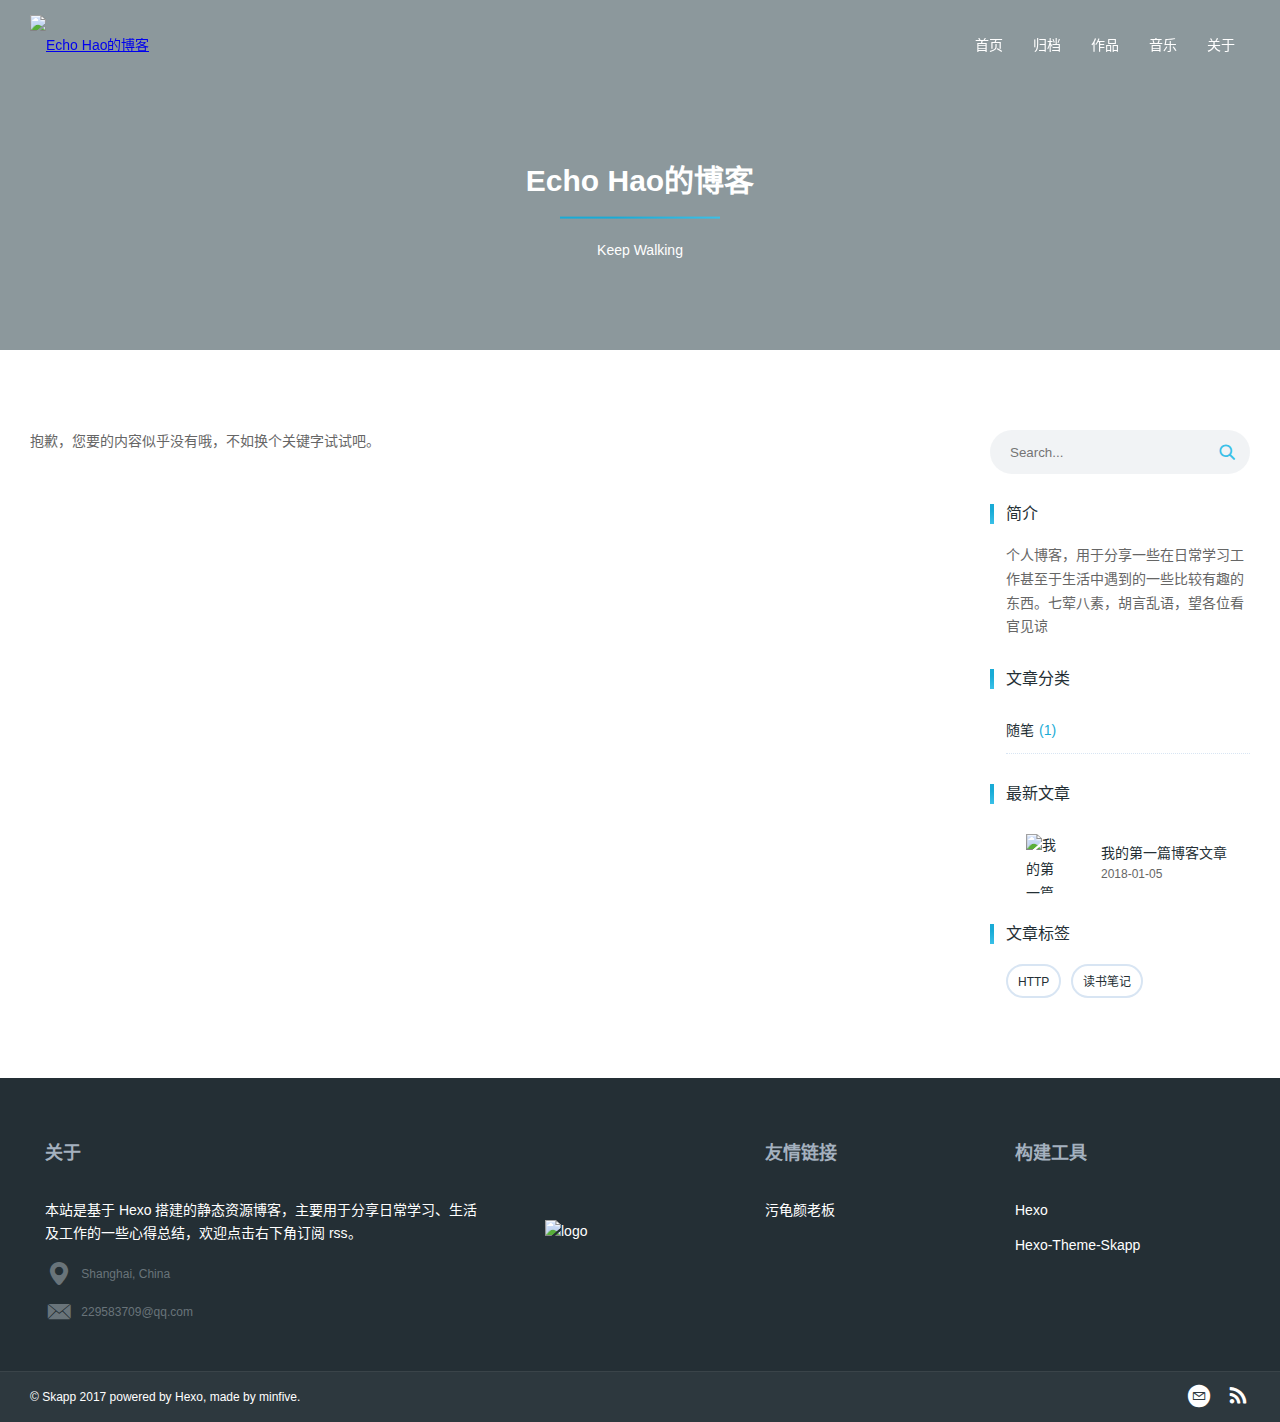
==== commit 35ab9073: "Site updated: 2018-01-08 11:16:23" ====
--- a/about/index.html
+++ b/about/index.html
@@ -1 +1 @@
-<!DOCTYPE html><html lang="zh-cn"><head><meta charset="utf-8"><title>关于 | Echo Hao的博客</title><meta http-equiv="X-UA-Compatible" content="IE=Edge,chrome=1"><meta name="viewport" content="width=device-width,initial-scale=1,maximum-scale=1,user-scalable=no"><meta name="format-detection" content="telephone=no"><meta name="author" content="[object Object]"><meta name="designer" content="minfive"><meta name="keywords" content="minfive, minfive blog, 前端博客, 前端, 程序员, 前端开发, 全栈开发, node.js, javascript"><meta name="description" content="个人博客，用于分享一些在日常学习工作甚至于生活中遇到的一些比较有趣的东西。七荤八素，胡言乱语，望各位看官见谅"><meta name="apple-mobile-web-app-capable" content="yes"><meta name="apple-mobile-web-app-status-bar-style" content="black"><meta name="format-detection" content="telephone=yes"><meta name="mobile-web-app-capable" content="yes"><meta name="robots" content="all"><link rel="canonical" href="http://xushihao.github.io/about/index.html"><link rel="icon" type="image/png" href="http://oo12ugek5.bkt.clouddn.com/blog/images/favicon.ico" sizes="32x32"><link rel="stylesheet" href="/scss/base/index.css"><link rel="alternate" href="/atom.xml" title="Echo Hao的博客"><link rel="stylesheet" href="/scss/views/page/search.css"></head><body ontouchstart><div id="page-loading" class="page page-loading" style="background-image:url(http://oo12ugek5.bkt.clouddn.com/blog/images/loader.gif)"></div><div id="page" class="page js-hidden"><header id="page-header" class="page__header" style="background-image:url(http://oo12ugek5.bkt.clouddn.com/blog/images/banner-bg.jpg)"><nav class="page__navbar"><div class="page__container navbar-container"><a class="page__logo" href="/" title="Echo Hao的博客" alt="Echo Hao的博客"><img src="http://oo12ugek5.bkt.clouddn.com/images/logo-text-white.png" alt="Echo Hao的博客"></a><nav class="page__nav"><ul class="nav__list clearfix"><li class="nav__item"><a href="/" alt="首页" title="首页">首页</a></li><li class="nav__item"><a href="/archives" alt="归档" title="归档">归档</a></li><li class="nav__item"><a href="/demo" alt="作品" title="作品">作品</a></li><li class="nav__item"><a href="/music" alt="音乐" title="音乐">音乐</a></li><li class="nav__item"><a href="/about" alt="关于" title="关于">关于</a></li></ul></nav><button class="page__menu-btn" type="button"><i class="iconfont icon-menu"></i></button></div></nav><section class="page__info"><h1 class="info__title">Echo Hao的博客</h1><hr class="info__hr"><p class="info__desc">Keep Walking</p></section></header><main class="page__container page__main"><div id="page-content" class="page__content"><div class="search__loader"><i class="iconfont icon-loader"></i></div></div><aside class="page__sidebar"><form id="page-search-from" class="page__search-from" action="/search/"><label class="search-form__item"><input class="input" type="text" name="search" placeholder="Search..."> <i class="iconfont icon-search"></i></label></form><div class="sidebar__block"><h3 class="block__title">简介</h3><p class="block__text">个人博客，用于分享一些在日常学习工作甚至于生活中遇到的一些比较有趣的东西。七荤八素，胡言乱语，望各位看官见谅</p></div><div class="sidebar__block"><h3 class="block__title">文章分类</h3><ul class="block-list"><li class="block-list-item"><a class="block-list-link" href="/categories/tech/">tech</a><span class="block-list-count">1</span></li></ul></div><div class="sidebar__block"><h3 class="block__title">最新文章</h3><ul class="block-list latest-post-list"><li class="latest-post-item"><a href="/2018/01/05/hello-world/" title="我的第一篇博客文章"><div class="item__cover"><img src="http://oxnuwmm3w.bkt.clouddn.com/hello-world.jpeg" alt="我的第一篇博客文章"></div><div class="item__info"><h3 class="item__title">我的第一篇博客文章</h3><span class="item__text">2018-01-05</span></div></a></li></ul></div><div class="sidebar__block"><h3 class="block__title">文章标签</h3><ul class="block-list tag-list clearfix"><li class="tag-item"><a class="tag-link" href="/tags/HTTP/">HTTP</a></li><li class="tag-item"><a class="tag-link" href="/tags/读书笔记/">读书笔记</a></li></ul></div></aside></main><footer class="page__footer"><section class="footer__top"><div class="page__container footer__container"><div class="footer-top__item footer-top__item--2"><h3 class="item__title">关于</h3><div class="item__content"><p class="item__text">本站是基于 Hexo 搭建的静态资源博客，主要用于分享日常学习、生活及工作的一些心得总结，欢迎点击右下角订阅 rss。</p><ul class="footer__contact-info"><li class="contact-info__item"><i class="iconfont icon-address"></i> <span>Shanghai, China</span></li><li class="contact-info__item"><i class="iconfont icon-email2"></i> <span>229583709@qq.com</span></li></ul></div></div><div class="footer-top__item footer__image"><img src="http://ws1.sinaimg.cn/large/006iZ6XHgy1fn5wvgtn4fj30ad0adgml.jpg" alt="logo" title="Echo Hao的博客"></div><div class="footer-top__item"><h3 class="item__title">友情链接</h3><div class="item__content"><ul class="footer-top__list"><li class="list-item"><a href="http://kingars.com/" title="资深安卓开发工程师" target="_blank">污龟颜老板</a></li></ul></div></div><div class="footer-top__item"><h3 class="item__title">构建工具</h3><div class="item__content"><ul class="footer-top__list"><li class="list-item"><a href="https://hexo.io/" title="Blog Framework" target="_blank">Hexo</a></li><li class="list-item"><a href="https://github.com/Mrminfive/hexo-theme-skapp/" title="Blog Theme" target="_blank">Hexo-Theme-Skapp</a></li></ul></div></div></div></section><section class="footer__bottom"><div class="page__container footer__container"><p class="footer__copyright">© <a href="https://github.com/Mrminfive/hexo-theme-skapp" target="_blank">Skapp</a> 2017 powered by <a href="http://hexo.io/" target="_blank">Hexo</a>, made by <a href="https://github.com/Mrminfive" target="_blank">minfive</a>.</p><ul class="footer__social-network clearfix"><li class="social-network__item"><a href="https://github.com/xushihao" target="_blank"><i class="iconfont"></i></a></li><li class="social-network__item"><a href="mailto:229583709@qq.com" target="_blank" title="email"><i class="iconfont icon-email"></i></a></li><li class="social-network__item"><a href="/atom.xml" target="_blank" title="rss"><i class="iconfont icon-rss"></i></a></li></ul></div></section></footer><div id="back-top" class="back-top back-top--hidden js-hidden"><i class="iconfont icon-top"></i></div></div><script src="/js/common.js"></script><script src="/js/search.js"></script></body></html>+<!DOCTYPE html><html lang="zh-cn"><head><meta charset="utf-8"><title>关于 | Echo Hao的博客</title><meta http-equiv="X-UA-Compatible" content="IE=Edge,chrome=1"><meta name="viewport" content="width=device-width,initial-scale=1,maximum-scale=1,user-scalable=no"><meta name="format-detection" content="telephone=no"><meta name="author" content="[object Object]"><meta name="designer" content="minfive"><meta name="keywords" content="minfive, minfive blog, 前端博客, 前端, 程序员, 前端开发, 全栈开发, node.js, javascript"><meta name="description" content="个人博客，用于分享一些在日常学习工作甚至于生活中遇到的一些比较有趣的东西。七荤八素，胡言乱语，望各位看官见谅"><meta name="apple-mobile-web-app-capable" content="yes"><meta name="apple-mobile-web-app-status-bar-style" content="black"><meta name="format-detection" content="telephone=yes"><meta name="mobile-web-app-capable" content="yes"><meta name="robots" content="all"><link rel="canonical" href="http://xushihao.github.io/about/index.html"><link rel="icon" type="image/png" href="http://oo12ugek5.bkt.clouddn.com/blog/images/favicon.ico" sizes="32x32"><link rel="stylesheet" href="/scss/base/index.css"><link rel="alternate" href="/atom.xml" title="Echo Hao的博客"><link rel="stylesheet" href="/scss/views/page/search.css"></head><body ontouchstart><div id="page-loading" class="page page-loading" style="background-image:url(http://oo12ugek5.bkt.clouddn.com/blog/images/loader.gif)"></div><div id="page" class="page js-hidden"><header id="page-header" class="page__header" style="background-image:url(http://oo12ugek5.bkt.clouddn.com/blog/images/banner-bg.jpg)"><nav class="page__navbar"><div class="page__container navbar-container"><a class="page__logo" href="/" title="Echo Hao的博客" alt="Echo Hao的博客"><img src="http://oo12ugek5.bkt.clouddn.com/images/logo-text-white.png" alt="Echo Hao的博客"></a><nav class="page__nav"><ul class="nav__list clearfix"><li class="nav__item"><a href="/" alt="首页" title="首页">首页</a></li><li class="nav__item"><a href="/archives" alt="归档" title="归档">归档</a></li><li class="nav__item"><a href="/demo" alt="作品" title="作品">作品</a></li><li class="nav__item"><a href="/music" alt="音乐" title="音乐">音乐</a></li><li class="nav__item"><a href="/about" alt="关于" title="关于">关于</a></li></ul></nav><button class="page__menu-btn" type="button"><i class="iconfont icon-menu"></i></button></div></nav><section class="page__info"><h1 class="info__title">Echo Hao的博客</h1><hr class="info__hr"><p class="info__desc">Keep Walking</p></section></header><main class="page__container page__main"><div id="page-content" class="page__content"><div class="search__loader"><i class="iconfont icon-loader"></i></div></div><aside class="page__sidebar"><form id="page-search-from" class="page__search-from" action="/search/"><label class="search-form__item"><input class="input" type="text" name="search" placeholder="Search..."> <i class="iconfont icon-search"></i></label></form><div class="sidebar__block"><h3 class="block__title">简介</h3><p class="block__text">个人博客，用于分享一些在日常学习工作甚至于生活中遇到的一些比较有趣的东西。七荤八素，胡言乱语，望各位看官见谅</p></div><div class="sidebar__block"><h3 class="block__title">文章分类</h3><ul class="block-list"><li class="block-list-item"><a class="block-list-link" href="/categories/随笔/">随笔</a><span class="block-list-count">1</span></li></ul></div><div class="sidebar__block"><h3 class="block__title">最新文章</h3><ul class="block-list latest-post-list"><li class="latest-post-item"><a href="/2018/01/05/hello-world/" title="我的第一篇博客文章"><div class="item__cover"><img src="http://oxnuwmm3w.bkt.clouddn.com/hello-world.jpeg" alt="我的第一篇博客文章"></div><div class="item__info"><h3 class="item__title">我的第一篇博客文章</h3><span class="item__text">2018-01-05</span></div></a></li></ul></div><div class="sidebar__block"><h3 class="block__title">文章标签</h3><ul class="block-list tag-list clearfix"><li class="tag-item"><a class="tag-link" href="/tags/HTTP/">HTTP</a></li><li class="tag-item"><a class="tag-link" href="/tags/读书笔记/">读书笔记</a></li></ul></div></aside></main><footer class="page__footer"><section class="footer__top"><div class="page__container footer__container"><div class="footer-top__item footer-top__item--2"><h3 class="item__title">关于</h3><div class="item__content"><p class="item__text">本站是基于 Hexo 搭建的静态资源博客，主要用于分享日常学习、生活及工作的一些心得总结，欢迎点击右下角订阅 rss。</p><ul class="footer__contact-info"><li class="contact-info__item"><i class="iconfont icon-address"></i> <span>Shanghai, China</span></li><li class="contact-info__item"><i class="iconfont icon-email2"></i> <span>229583709@qq.com</span></li></ul></div></div><div class="footer-top__item footer__image"><img src="http://ws1.sinaimg.cn/large/006iZ6XHgy1fn5wvgtn4fj30ad0adgml.jpg" alt="logo" title="Echo Hao的博客"></div><div class="footer-top__item"><h3 class="item__title">友情链接</h3><div class="item__content"><ul class="footer-top__list"><li class="list-item"><a href="http://kingars.com/" title="资深安卓开发工程师" target="_blank">污龟颜老板</a></li></ul></div></div><div class="footer-top__item"><h3 class="item__title">构建工具</h3><div class="item__content"><ul class="footer-top__list"><li class="list-item"><a href="https://hexo.io/" title="Blog Framework" target="_blank">Hexo</a></li><li class="list-item"><a href="https://github.com/Mrminfive/hexo-theme-skapp/" title="Blog Theme" target="_blank">Hexo-Theme-Skapp</a></li></ul></div></div></div></section><section class="footer__bottom"><div class="page__container footer__container"><p class="footer__copyright">© <a href="https://github.com/Mrminfive/hexo-theme-skapp" target="_blank">Skapp</a> 2017 powered by <a href="http://hexo.io/" target="_blank">Hexo</a>, made by <a href="https://github.com/Mrminfive" target="_blank">minfive</a>.</p><ul class="footer__social-network clearfix"><li class="social-network__item"><a href="https://github.com/xushihao" target="_blank"><i class="iconfont"></i></a></li><li class="social-network__item"><a href="mailto:229583709@qq.com" target="_blank" title="email"><i class="iconfont icon-email"></i></a></li><li class="social-network__item"><a href="/atom.xml" target="_blank" title="rss"><i class="iconfont icon-rss"></i></a></li></ul></div></section></footer><div id="back-top" class="back-top back-top--hidden js-hidden"><i class="iconfont icon-top"></i></div></div><script src="/js/common.js"></script><script src="/js/search.js"></script></body></html>